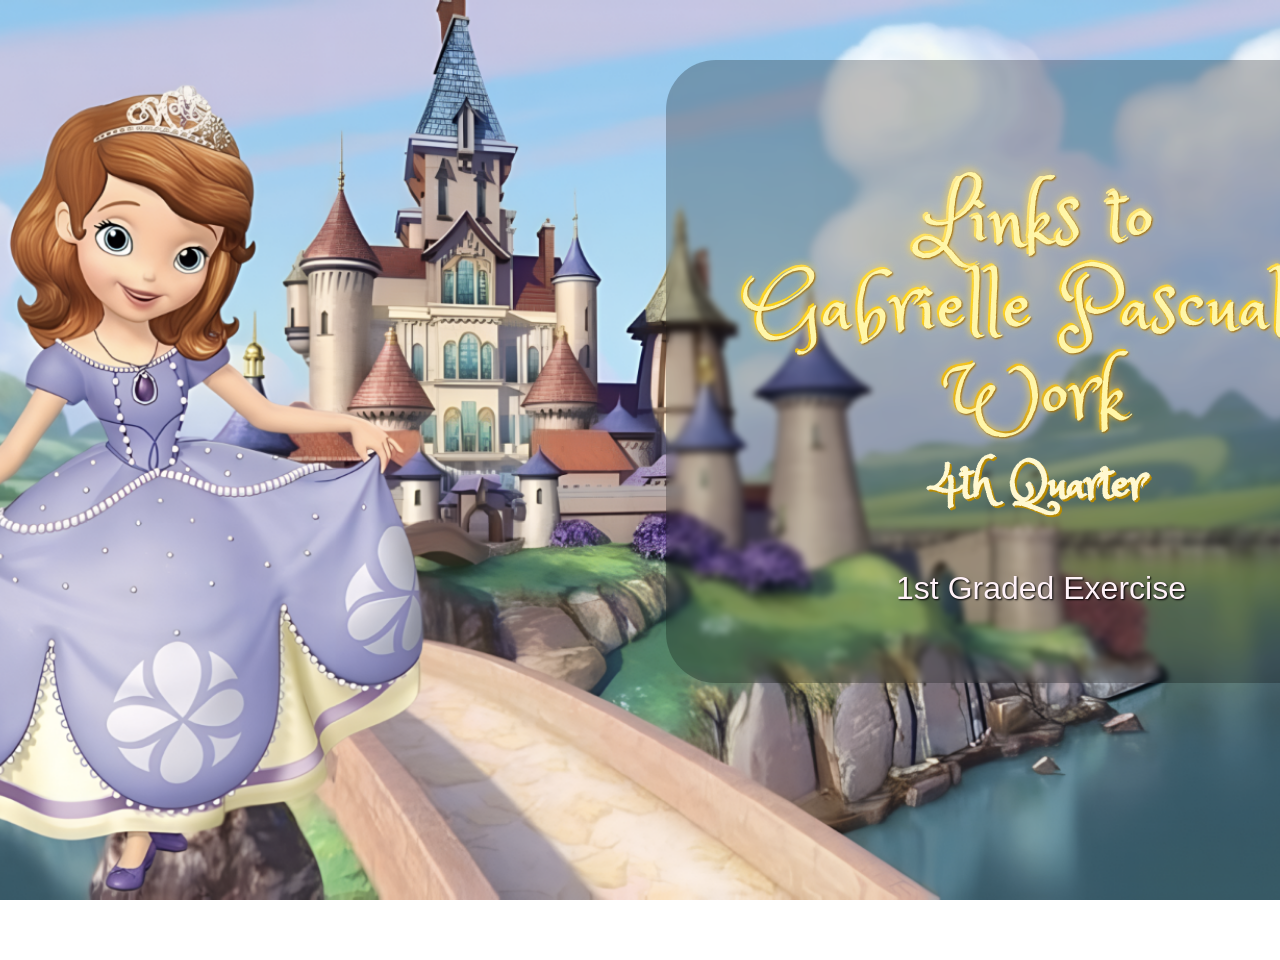
==== index.html @ 000eb617 "q4 1st graded" ====
<!DOCTYPE html>
<html>
<head>
  <title>Pascual Portfolio</title>
  <link rel="stylesheet" href="https://www.w3schools.com/w3css/5/w3.css">
  <link rel="stylesheet" href="style.css">
  <link href="https://fonts.googleapis.com/css2?family=Princess+Sofia&display=swap" rel="stylesheet">
</head>
<body>
  <section class="w3-container">
    <h1>Links to <br> Gabrielle Pascual's Work</h1>
    <h2>4th Quarter</h2>
    <nav>
      <ul>
        <li><a href="public/q41gRubidiumPascual.html">1st Graded Exercise</a></li>
      </ul>
    </nav>
  </section>
</body>
</html>
---- style.css ----
@import url('https://fonts.googleapis.com/css2?family=Princess+Sofia&display=swap');

html, body {
  height: 100%;
  width: 100%;
  margin: 0;
}

body {
  background-image: url("assets/bg_image.png");
  background-size: cover;
  background-repeat: no-repeat;
  background-position: center;
  background-attachment: fixed;
}

.w3-container {
  text-align: center;
  color: white;
  padding-top: 50px;
  margin-top: 60px;
  padding-left: 50%;
  transform: translateX(90%);
  max-width: 50%;

  background: rgba(0, 0, 0, 0.25);
  border-radius: 50px;
  padding: 50px 50px;
  backdrop-filter: blur(3px);
}

.w3-container h1 {
  font-family: 'Princess Sofia', cursive;
  font-size: 5em;
  font-weight: 400;
  letter-spacing: 1px;
  line-height: 1.1;

  background: linear-gradient(to bottom, 
    #fff8c4 0%, 
    #ffe45c 25%, 
    #ffd000 50%, 
    #e6af00 75%, 
    #b8860b 100%
  );
  -webkit-background-clip: text;
  -webkit-text-fill-color: transparent;

  text-shadow:
    2px 2px 0 #fff6a8,
    3px 3px 2px #a66d00,
    0 0 8px #ffd84d;

  margin-bottom: 0;
}

.w3-container h2 {
  font-family: 'Princess Sofia', cursive;
  font-size: 3em;
  color: #fff8d1;
  text-shadow:
    2px 2px 0 #b88a00,
    1px 1px 0 #fff;
  margin-top: 10px;
  margin-bottom: 30px;
}

.w3-container ul {
  list-style-type: none;
  text-align: left;
  display: inline-block;
  padding-left: 10px;
}

.w3-container li {
  font-size: 2em;
  font-family: 'Comic Sans MS', sans-serif;
  text-shadow: 1px 1px 2px #000000;
  margin-bottom: 10px;
}

.w3-container a {
  color: #fff2f8;
  text-decoration: none;
  transition: all 0.25s ease-in-out;
  padding: 4px 8px;
  border-radius: 8px;
}

.w3-container a:visited {
  color: #e4d4f9;
}

.w3-container a:hover,
.w3-container a:focus {
  color: #fff;
  background: rgba(255, 229, 250, 0.3);
  text-decoration: underline;
  box-shadow: 0 0 12px rgba(255, 229, 250, 0.6);
  transform: scale(1.05);
}

.w3-container a:focus-visible {
  outline: 2px solid #ffe5fa;
  outline-offset: 3px;
}
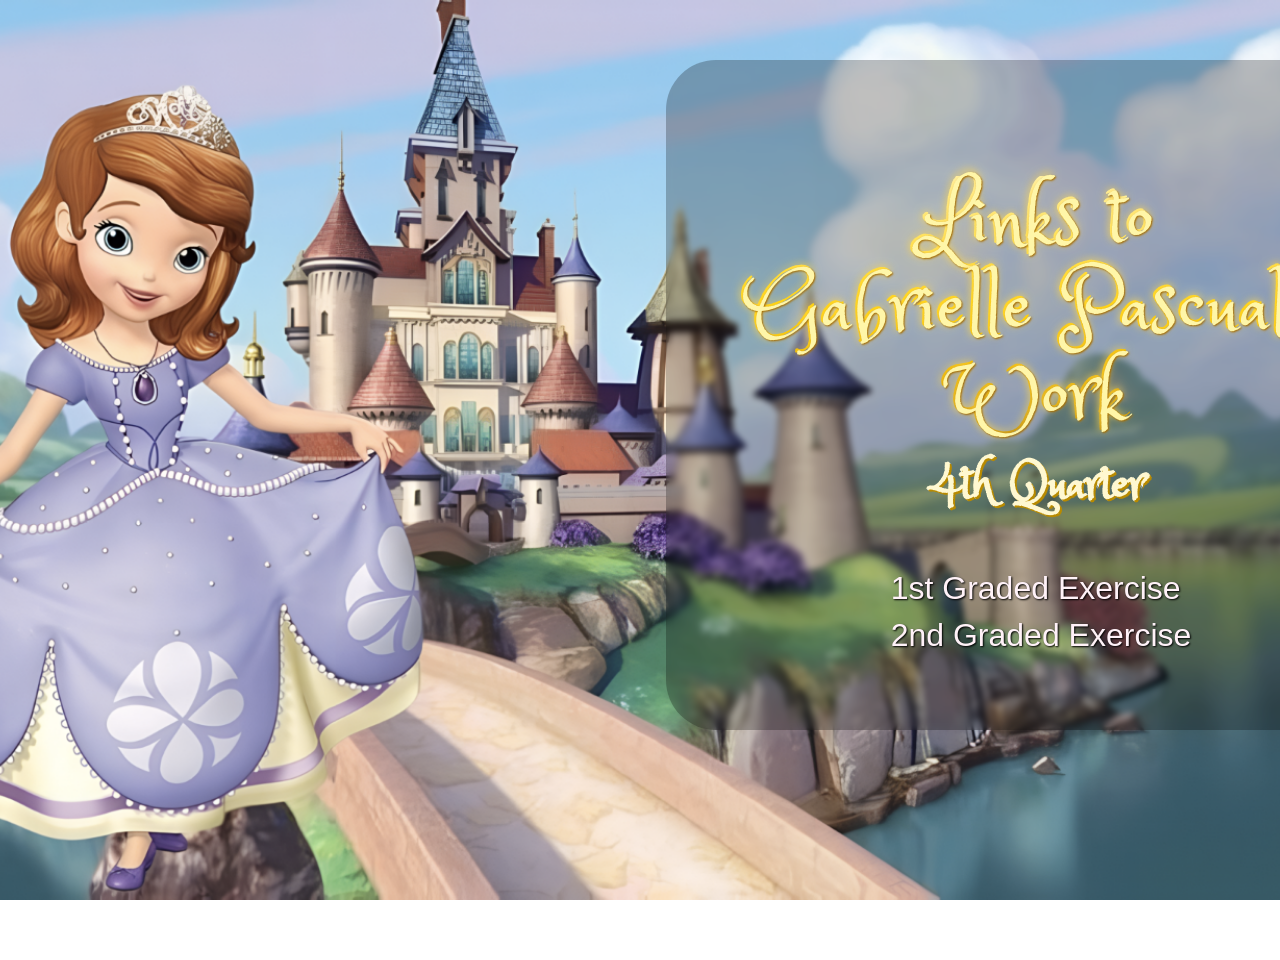
==== commit 377a2a8e: "Add link to 2nd Graded Exercise in index.html" ====
--- a/index.html
+++ b/index.html
@@ -12,9 +12,10 @@
     <h2>4th Quarter</h2>
     <nav>
       <ul>
-        <li><a href="public/q41gRubidiumPascual.html">1st Graded Exercise</a></li>
+        <li><a href="public/quarter 4/q41gRubidiumPascual.html">1st Graded Exercise</a></li>
+        <li><a href="public/quarter 4/q42gRubidiumPascual.html">2nd Graded Exercise</a></li>
       </ul>
     </nav>
   </section>
 </body>
-</html>+</html>
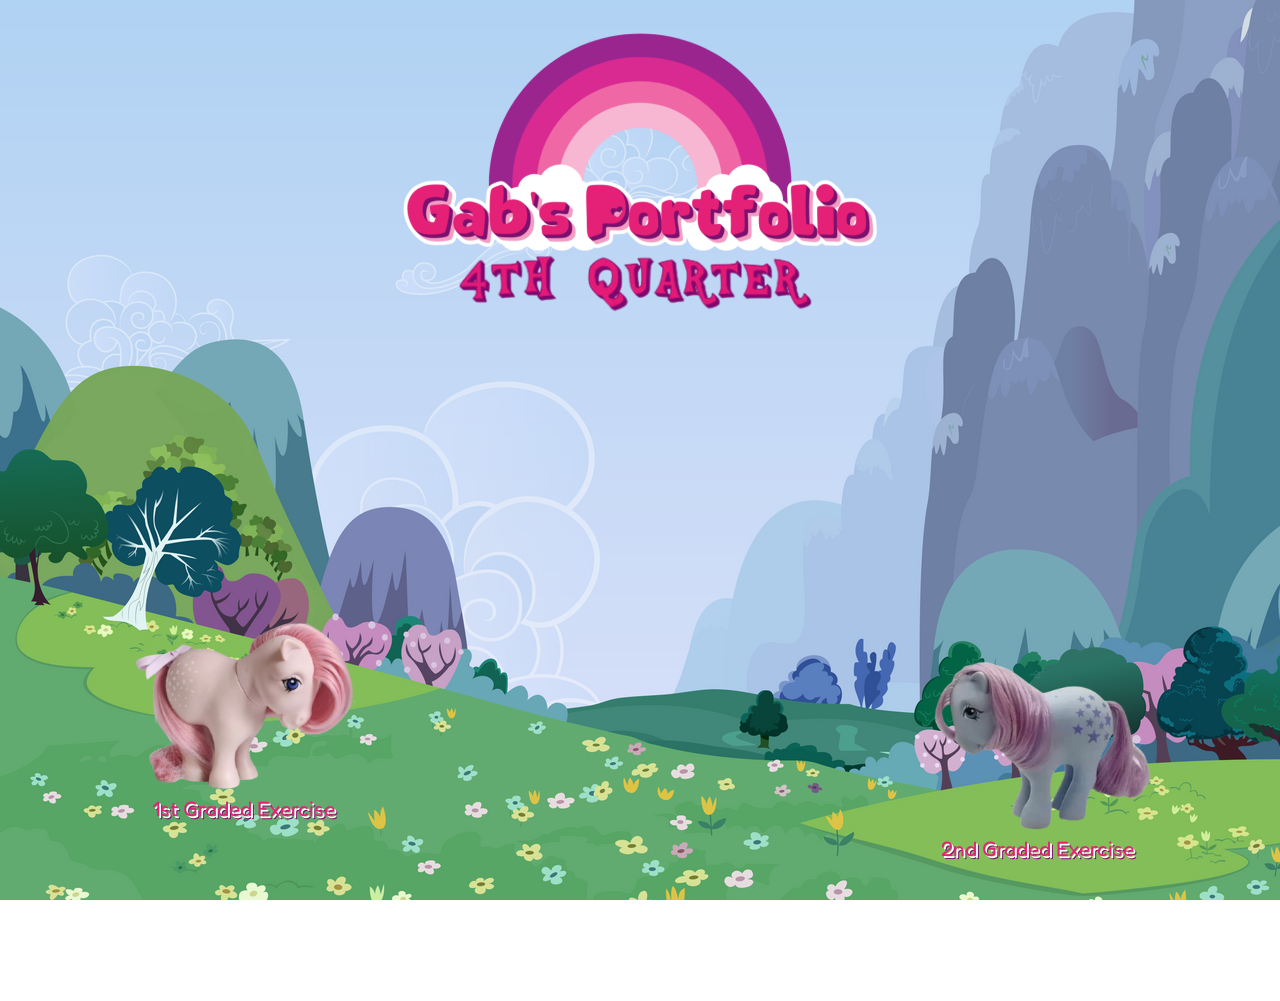
==== commit 28739dc9: "new indexx" ====
--- a/index.html
+++ b/index.html
@@ -1,21 +1,35 @@
 <!DOCTYPE html>
 <html>
 <head>
+  <meta charset="utf-8">
+  <meta name="viewport" content="width=device-width">
+  <meta name="author" content="Gabrielle Pascual">
+  <meta name="description" content="homepage for portfolio">
+  <meta name="keywords" content="homepage, portfolio">
   <title>Pascual Portfolio</title>
-  <link rel="stylesheet" href="https://www.w3schools.com/w3css/5/w3.css">
   <link rel="stylesheet" href="style.css">
-  <link href="https://fonts.googleapis.com/css2?family=Princess+Sofia&display=swap" rel="stylesheet">
+  <link href="https://fonts.googleapis.com/css2?family=Fredoka+One&display=swap" rel="stylesheet">
 </head>
 <body>
-  <section class="w3-container">
-    <h1>Links to <br> Gabrielle Pascual's Work</h1>
-    <h2>4th Quarter</h2>
-    <nav>
-      <ul>
-        <li><a href="public/quarter 4/q41gRubidiumPascual.html">1st Graded Exercise</a></li>
-        <li><a href="public/quarter 4/q42gRubidiumPascual.html">2nd Graded Exercise</a></li>
-      </ul>
-    </nav>
-  </section>
+
+  <div class="header">
+    <img src="assets/portfolio_text.png" class="title-main">
+    <img src="assets/portfolio_text2.png" class="title-sub">
+  </div>
+
+  <div class="field">
+
+    <a href="public/quarter 4/q41gRubidiumPascual.html" class="pony pony1">
+      <img src="assets/pony1.png">
+      <span>1st Graded Exercise</span>
+    </a>
+
+    <a href="public/quarter 4/q42gRubidiumPascual.html" class="pony pony2">
+      <img src="assets/pony2.png">
+      <span>2nd Graded Exercise</span>
+    </a>
+
+  </div>
+
 </body>
-</html>
+</html>
--- a/style.css
+++ b/style.css
@@ -1,106 +1,72 @@
-@import url('https://fonts.googleapis.com/css2?family=Princess+Sofia&display=swap');
-
 html, body {
+  margin: 0;
+  padding: 0;
   height: 100%;
-  width: 100%;
-  margin: 0;
+  overflow: hidden;
 }
 
 body {
-  background-image: url("assets/bg_image.png");
+  background: url("assets/bg_image.png") no-repeat center;
   background-size: cover;
-  background-repeat: no-repeat;
-  background-position: center;
-  background-attachment: fixed;
+  height: 100vh;
 }
 
-.w3-container {
+.header {
   text-align: center;
-  color: white;
-  padding-top: 50px;
-  margin-top: 60px;
-  padding-left: 50%;
-  transform: translateX(90%);
-  max-width: 50%;
-
-  background: rgba(0, 0, 0, 0.25);
-  border-radius: 50px;
-  padding: 50px 50px;
-  backdrop-filter: blur(3px);
+  margin-top: 10px;
 }
 
-.w3-container h1 {
-  font-family: 'Princess Sofia', cursive;
-  font-size: 5em;
-  font-weight: 400;
-  letter-spacing: 1px;
-  line-height: 1.1;
-
-  background: linear-gradient(to bottom, 
-    #fff8c4 0%, 
-    #ffe45c 25%, 
-    #ffd000 50%, 
-    #e6af00 75%, 
-    #b8860b 100%
-  );
-  -webkit-background-clip: text;
-  -webkit-text-fill-color: transparent;
-
-  text-shadow:
-    2px 2px 0 #fff6a8,
-    3px 3px 2px #a66d00,
-    0 0 8px #ffd84d;
-
-  margin-bottom: 0;
+.title-main {
+  width: 520px;
+  display: block;
+  margin: 0 auto;
 }
 
-.w3-container h2 {
-  font-family: 'Princess Sofia', cursive;
-  font-size: 3em;
-  color: #fff8d1;
-  text-shadow:
-    2px 2px 0 #b88a00,
-    1px 1px 0 #fff;
-  margin-top: 10px;
-  margin-bottom: 30px;
+.title-sub {
+  width: 600px;
+  margin-top: -40px;
 }
 
-.w3-container ul {
-  list-style-type: none;
-  text-align: left;
-  display: inline-block;
-  padding-left: 10px;
+.field {
+  position: relative;
+  width: 100%;
+  height: 75vh;
 }
 
-.w3-container li {
-  font-size: 2em;
-  font-family: 'Comic Sans MS', sans-serif;
-  text-shadow: 1px 1px 2px #000000;
-  margin-bottom: 10px;
+.pony {
+  position: absolute;
+  text-align: center;
+  text-decoration: none;
 }
 
-.w3-container a {
-  color: #fff2f8;
-  text-decoration: none;
-  transition: all 0.25s ease-in-out;
-  padding: 4px 8px;
-  border-radius: 8px;
+.pony img {
+  width: 230px;
+  transition: transform 0.3s ease;
 }
 
-.w3-container a:visited {
-  color: #e4d4f9;
+.pony:hover img {
+  transform: scale(1.1) translateY(-10px);
 }
 
-.w3-container a:hover,
-.w3-container a:focus {
-  color: #fff;
-  background: rgba(255, 229, 250, 0.3);
-  text-decoration: underline;
-  box-shadow: 0 0 12px rgba(255, 229, 250, 0.6);
-  transform: scale(1.05);
+.pony span {
+  display: block;
+  margin-top: 0px;
+
+  font-family: 'Fredoka One', cursive;
+  font-size: 1.3em;
+
+  color: #E52077;
+  text-shadow:
+    2px 2px 0 #ffffff,
+    3px 3px 0 #7B116E;
 }
 
-.w3-container a:focus-visible {
-  outline: 2px solid #ffe5fa;
-  outline-offset: 3px;
+.pony1 {
+  bottom: 180px;
+  left: 10%;
+}
+
+.pony2 {
+  bottom: 140px;
+  right: 10%;
 }
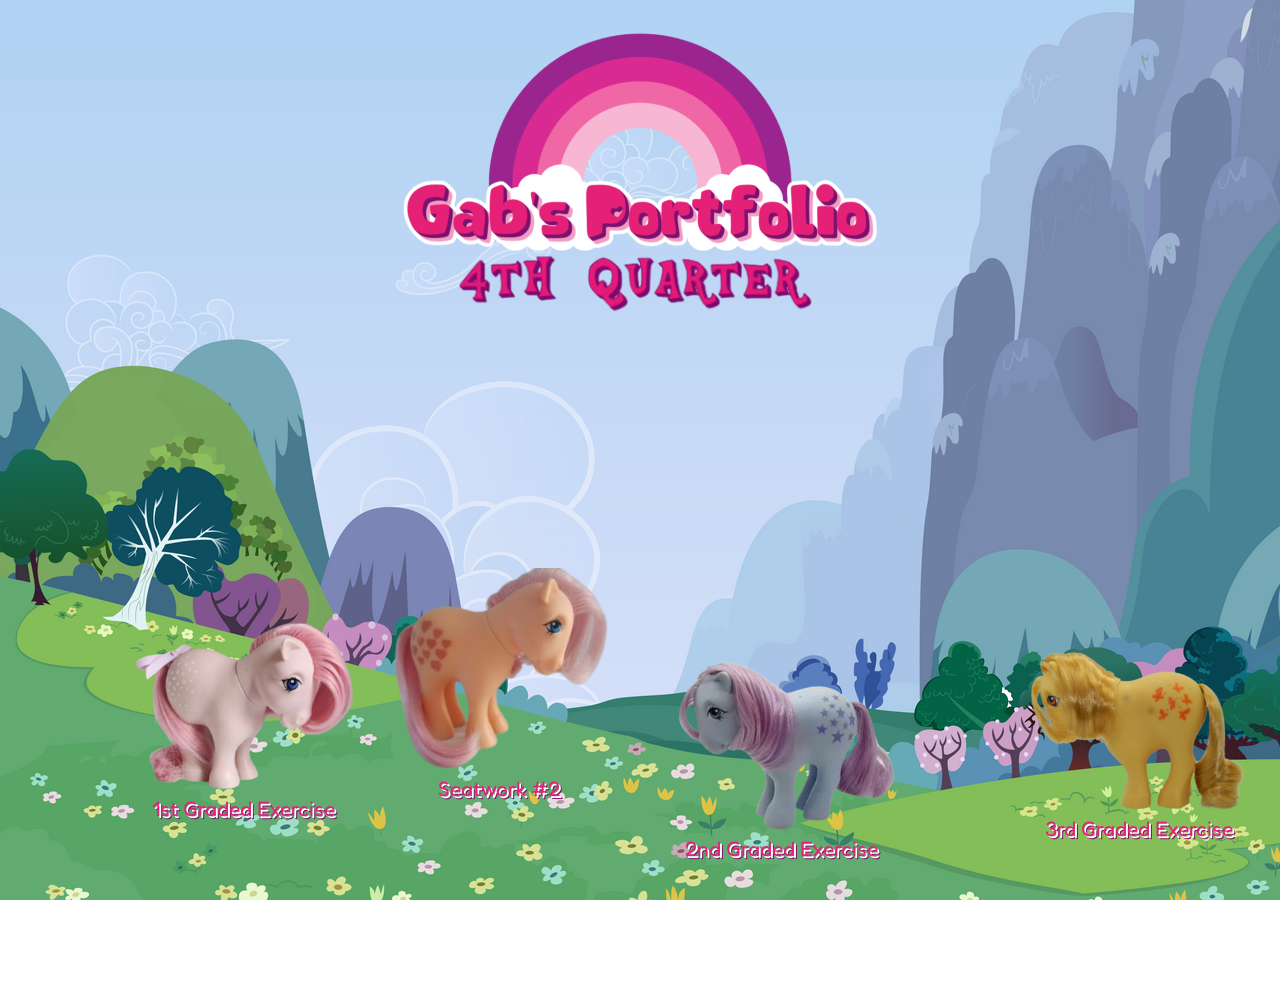
==== commit b29d2342: "more ponies" ====
--- a/index.html
+++ b/index.html
@@ -28,6 +28,16 @@
       <img src="assets/pony2.png">
       <span>2nd Graded Exercise</span>
     </a>
+    
+    <a href="public/quarter 4/RubidiumPascualseatwork2.html" class="pony pony3">
+      <img src="assets/pony3.png">
+      <span>Seatwork #2</span>
+    </a>
+
+    <a href="public/quarter 4/q43gRubidiumPascual.html" class="pony pony4">
+      <img src="assets/pony4.png">
+      <span>3rd Graded Exercise</span>
+    </a>
 
   </div>
 
--- a/style.css
+++ b/style.css
@@ -68,5 +68,15 @@
 
 .pony2 {
   bottom: 140px;
-  right: 10%;
+  right: 30%;
+}
+
+.pony3 {
+  bottom: 200px;
+  left: 30%;
+}
+
+.pony4 {
+  bottom: 160px;
+  right: 2%;
 }
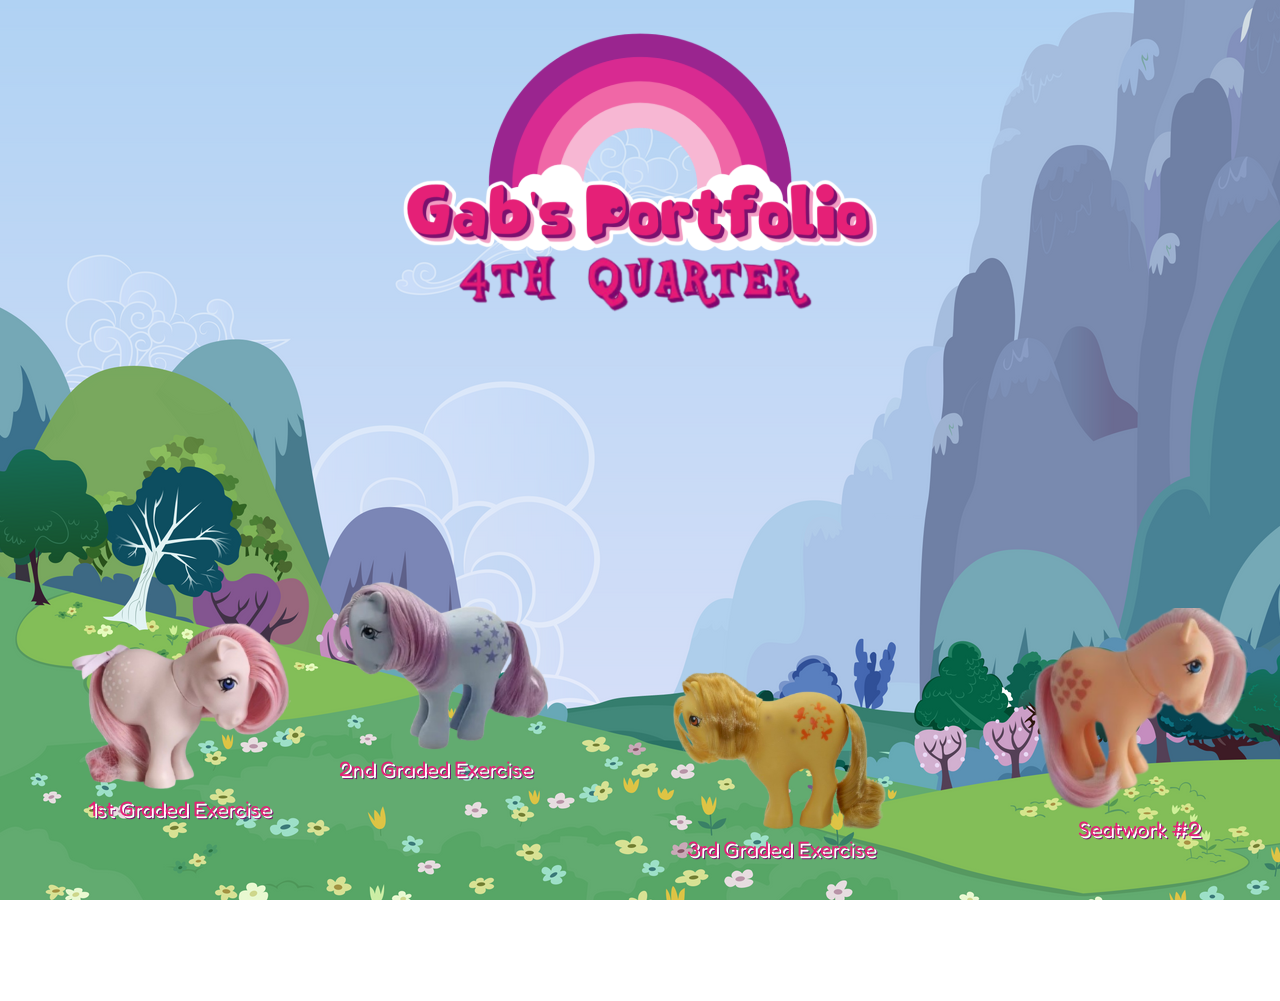
==== commit 93b31586: "IT WORKS" ====
--- a/index.html
+++ b/index.html
@@ -11,6 +11,8 @@
   <link href="https://fonts.googleapis.com/css2?family=Fredoka+One&display=swap" rel="stylesheet">
 </head>
 <body>
+  
+  <audio id="bg" src="/assets/Spring In My Step.mp3" loop autoplay></audio>
 
   <div class="header">
     <img src="assets/portfolio_text.png" class="title-main">
@@ -33,13 +35,14 @@
       <img src="assets/pony3.png">
       <span>Seatwork #2</span>
     </a>
-
-    <a href="public/quarter 4/q43gRubidiumPascual.html" class="pony pony4">
+    <a href="public/quarter 4/3rdGraded/index.html" class="pony pony4">
       <img src="assets/pony4.png">
       <span>3rd Graded Exercise</span>
     </a>
 
   </div>
 
+  <script src="index.js"></script>
+
 </body>
 </html>
--- a/style.css
+++ b/style.css
@@ -63,20 +63,20 @@
 
 .pony1 {
   bottom: 180px;
-  left: 10%;
+  left: 5%;
 }
 
 .pony2 {
-  bottom: 140px;
-  right: 30%;
+  bottom: 220px;
+  left: 25%;
 }
 
 .pony3 {
-  bottom: 200px;
-  left: 30%;
+  bottom: 160px;
+  right: 2%;
 }
 
 .pony4 {
-  bottom: 160px;
-  right: 2%;
+  bottom: 140px;
+  right: 30%;
 }
